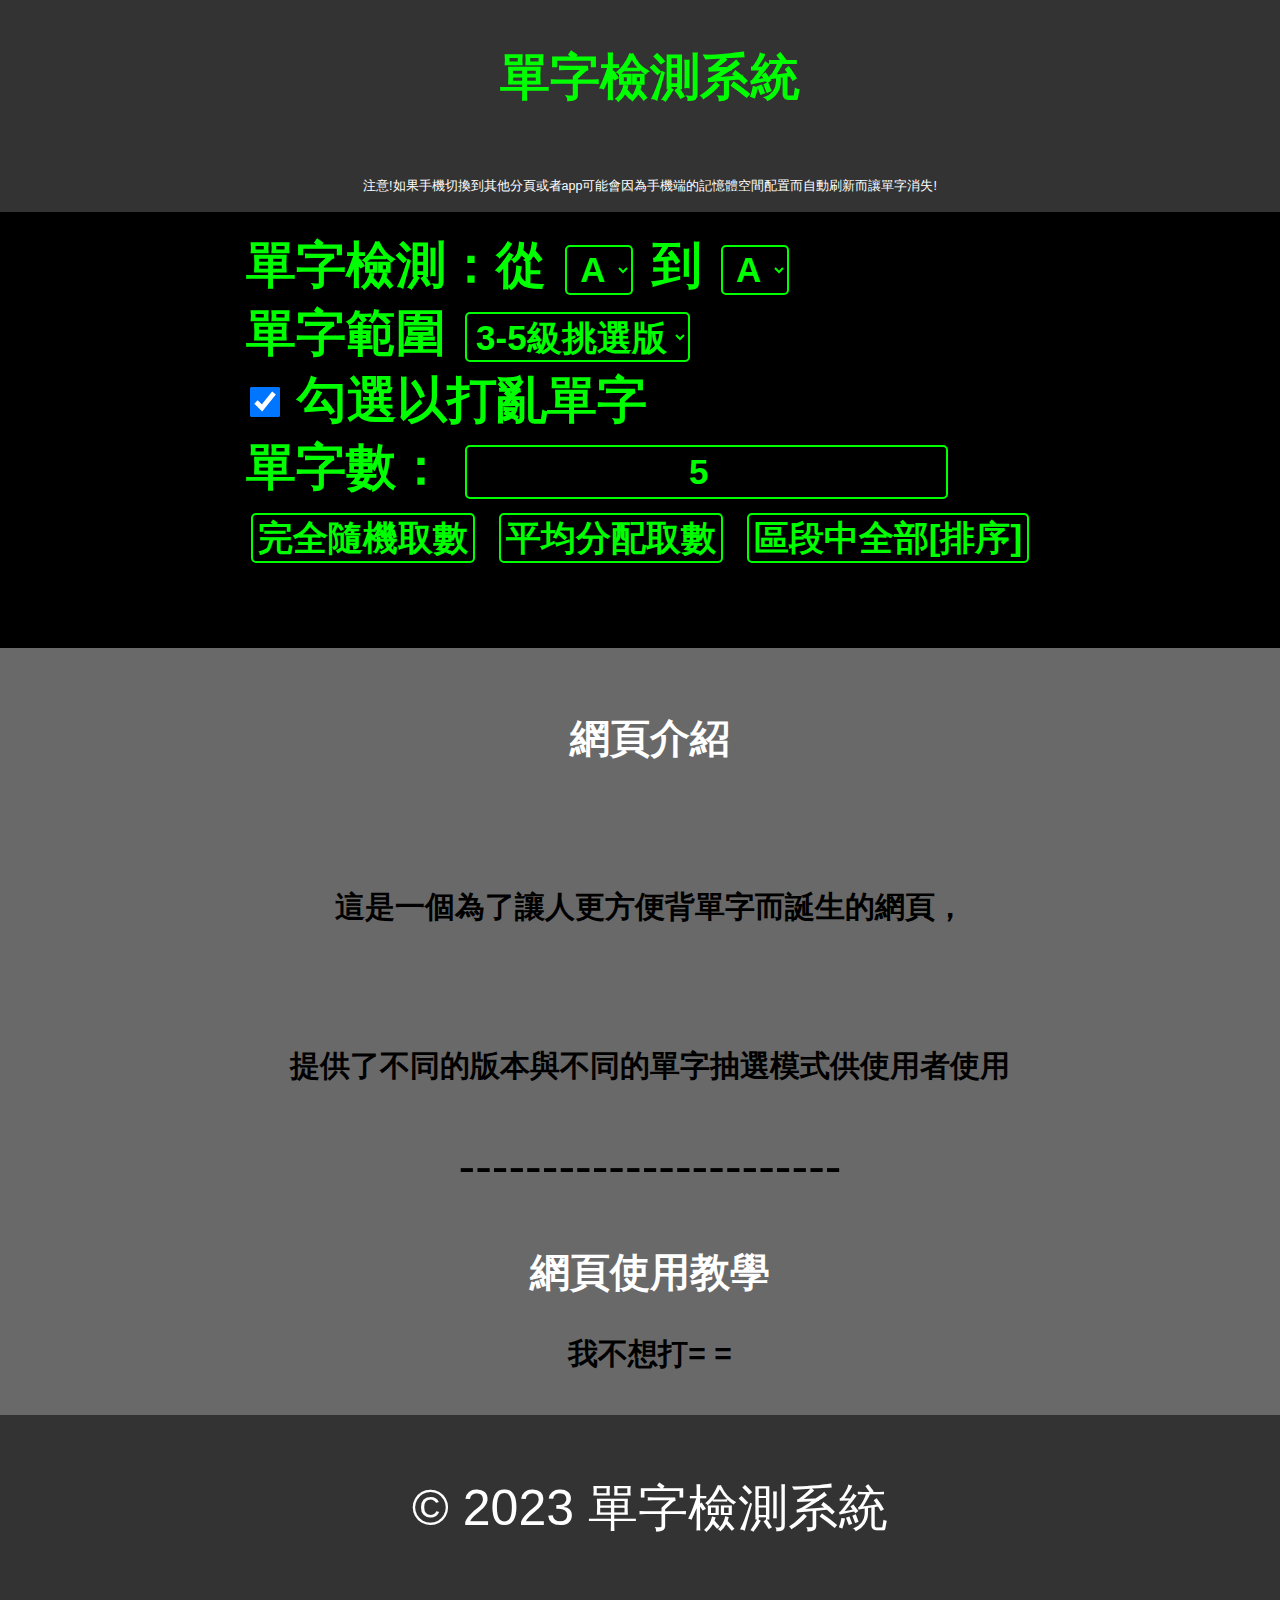
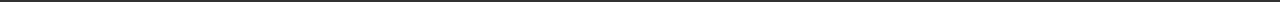
==== index.html @ 448c0d57 "localstorage" ====
<!DOCTYPE html>
<html>
  <head>
    <base target="_top">
    <link href="style.css" rel="stylesheet">
    <script src="js/scripts.js"></script>
    <!-- <script type="module" src="file:///D:/GitHub/memorize_voc/js/database.js" crossorigin="anonymous"></script> -->
    <script type="module" src="js/database.js"></script>
    <meta name="viewport" content="width=device-width, initial-scale=1.0">
    <meta charset="utf-8">
    <meta content="text/html;charset=utf-8" http-equiv="Content-Type">
    <meta content="utf-8" http-equiv="encoding">
    <link rel="icon" href="favicon.ico" type="image/x-icon">
  </head>
  <body onload="displayWords()">
    <div class="banner">
      <h1>單字檢測系統</h1>
      <span style="font-size: 25%; color: white;">注意!如果手機切換到其他分頁或者app可能會因為手機端的記憶體空間配置而自動刷新而讓單字消失!</span>
    </div>
    <div class="container">
      <div class="empty-div"></div>
      <form>
        <label for="startLetter">單字檢測：從</label>
        <select id="startLetter" name="startLetter" required>
          <option value="A" selected>A</option>
          <option value="B">B</option>
          <option value="C">C</option>
          <option value="D">D</option>
          <option value="E">E</option>
          <option value="F">F</option>
          <option value="G">G</option>
          <option value="H">H</option>
          <option value="I">I</option>
          <option value="J">J</option>
          <option value="K">K</option>
          <option value="L">L</option>
          <option value="M">M</option>
          <option value="N">N</option>
          <option value="O">O</option>
          <option value="P">P</option>
          <option value="Q">Q</option>
          <option value="R">R</option>
          <option value="S">S</option>
          <option value="T">T</option>
          <option value="U">U</option>
          <option value="V">V</option>
          <option value="W">W</option>
          <option value="X">X</option>
          <option value="Y">Y</option>
          <option value="Z">Z</option>
        </select>
        
        <label for="endLetter">到</label>
        <select id="endLetter" name="endLetter" required>
        </select><br>

        <label for="sheetName">單字範圍</label>
        <select id="sheetName" >
          <option value="3-5:chosen">3-5級挑選版</option>
          <option value="1-6:chosen">1-6級挑選版</option>
          <option value="5552:chosen">5552</option>
        </select><br>
        <div>
          <input type="checkbox" id="shuffle" name="shuffle" class="shuffle" style="height: 30px;width: 30px;" checked />
          <label for="shuffle">勾選以打亂單字</label>
        </div>
        <label for="numToPick">單字數：</label>
        <input type="number" id="numToPick" name="numToPick" required value="5"><br>
        
        <input type="button" value="完全隨機取數" onclick="pickWords()">
        <input type="button" value="平均分配取數" onclick="pickWords('pickAvg')">
        <input type="button" value="區段中全部[排序]" onclick="pickAllWords()">
      </form>
      <div class="empty-div"> </div>
    </div>
    <div class="container" style="justify-content: flex-start;">
      <div class="empty-div"> </div>
      <div id="outputDiv"></div>
      <div class="empty-div"> </div>
    </div>
    <div class="instructions">
      <div class="empty-div"> </div>
      <div class="instructions"></div>
        <h2>網頁介紹</h2>
        <br>
        <h3>這是一個為了讓人更方便背單字而誕生的網頁，</h3><br><h3>提供了不同的版本與不同的單字抽選模式供使用者使用</h3>
        <p>-----------------------</p>
        <h2>網頁使用教學</h2>
        <h3>我不想打= =</h3>
      </div>
      <div class="empty-div"></div>
    </div>
    <div class="footer">
      <p>&copy; 2023 單字檢測系統</p>
    </div>

  </body>
</html>
---- style.css ----
/* 基本樣式 */
body {
    background-color: #000; /* 黑色背景 */
    color: #00FF00; /* 深綠色文字 */
    font-family: Arial, sans-serif; /* 使用Arial字體，sans-serif作為備用字體 */
    margin: 0;
    padding: 0;
    justify-content: center;
    align-items: center;
    min-height: 100vh;
}

/* 響應式設計 */
@media screen and (min-width: 768px) {
    body {
        font-size: 50px; /* 使用相對大小，而不是固定像素大小 */
    }
    h1 {
        font-size: 50px; /* 調整標題字體大小 */
    }
    h2{
        font-size: 40px;
    }
    h3{
        font-size: 30px;
    }

    select, input[type="number"], input[type="button"] {
        padding: 15px;
        height: 50px;
        font-size: 35px; /* 设置字体大小 */
        margin: 10px; /* 设置外边距 */
        font-weight: bold; /* 设置文本粗细 */
        text-align: center;
    }
}

/* 其他樣式 */
h1 {
    color: #00FF00; /* 標題文字為深綠色 */
    text-align: center; /* 文字置中 */
    font-weight: bold;
}
/* 新增橫幅的樣式 */
.banner {
    background-color: #333; /* 橫幅背景色 */
    color: #fff; /* 橫幅文字顏色 */
    padding: 10px; /* 橫幅內邊距 */
    text-align: center; /* 文字居中 */
    width: 100%;
}
h3{
    color: #000000; /* 標題文字為深綠色 */
    text-align: center; /* 文字置中 */
    font-weight: bold;
}

/* instruction */
.instructions {
    background-color: #696969; /* 頁尾背景色 */
    color: #000000; /* 頁尾文字顏色 */
    padding: 10px; /* 頁尾內邊距 */
    text-align: center; /* 文字居中 */
    font-size: 14;
    width: 100%;
    flex-direction: row;
    align-items: flex-start;
    justify-content: space-between;
}
/* 新增頁尾的樣式 */
.footer {
    background-color: #333; /* 頁尾背景色 */
    color: #fff; /* 頁尾文字顏色 */
    padding: 10px; /* 頁尾內邊距 */
    text-align: center; /* 文字居中 */
    font-size: 10;
    width: 100%;
}
form {
    margin: 20px; /* 距離外容器的邊距 */
}

label {
    color: #00FF00; /* 標籤文字為深綠色 */
    font-weight: bold;
}

select, input[type="number"], input[type="button"] {
    background-color: #000; /* 背景色為黑色 */
    color: #00FF00; /* 文字顏色為深綠色 */
    border: 2px solid #00FF00; /* 邊框為深綠色實線 */
    border-radius: 5px; /* 圓角邊框 */
    padding: 5px; /* 內邊距 */
    margin: 5px; /* 外邊距 */
    text-align: center;
    padding-top: 0;
    padding-bottom: 0;
    width:fit-content;
}

h2 {
    color:#ffffff;
    text-align: center;
}


select:focus, input[type="number"]:focus {
    border-color: #00FFFF; /* 聚焦時邊框顏色為淺綠色 */
}

#outputDiv {
    background-color: #000; /* 輸出區域背景為黑色 */
    color: #00FF00; /* 輸出文字顏色為深綠色 */
    margin: 20px; /* 外邊距 */
    padding: 10px; /* 內邊距 */
    width: 60%;
}

ul {
    list-style-type: none; /* 隱藏列表樣式 */
    padding: 0;
}

li {
    margin: 5px 0; /* 調整列表項目的外邊距 */
}
.container {
    display: flex;
    flex-direction: row;
    align-items: flex-start;
    justify-content: space-between;
    
}

.form-output {
    display: row;
    flex-direction: column;
    align-items: flex-start;
    justify-content: center;
}

.empty-div {
    background-color: #a6a6a6; /* 輸出區域背景為黑色 */
    width:13% ;
    height: 100%;
    display: flex;
    flex-direction: row;
    align-items: flex-start;
    justify-content: space-between;
}

.ranking {
    width: 25px; /* 設定 ranking 的寬度 */
    text-align: right; /* 將文字靠右對齊 */
}



@font-face {
    font-family:"PHONETIC";
    src:
        url('fonts/PHONETIC.TTF')format("truetype");
    src:
        url('fonts/PHONETIC.woff')format("woff");
}

span{
    font-size: 25%;
    color:white;
}
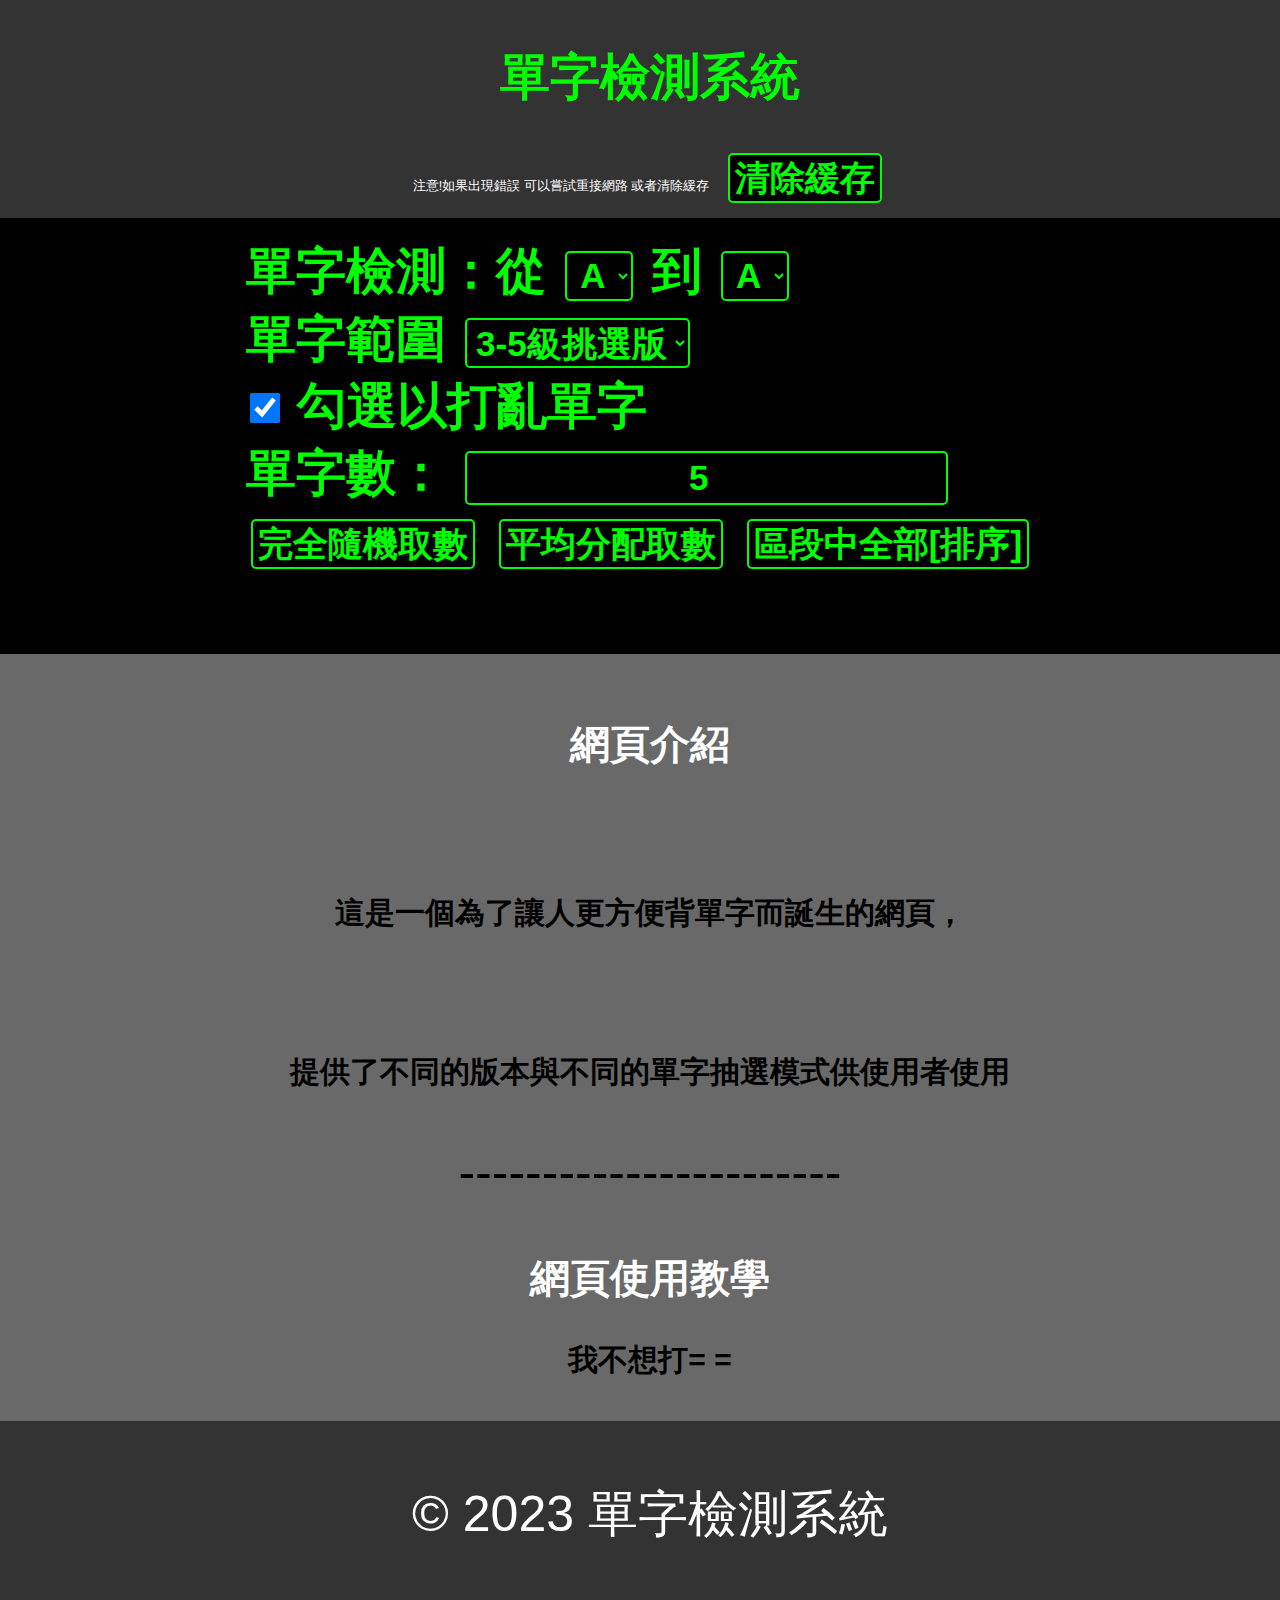
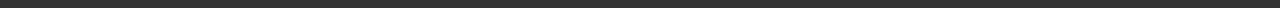
==== commit f7f78e73: "localstorage" ====
--- a/index.html
+++ b/index.html
@@ -15,7 +15,8 @@
   <body onload="displayWords()">
     <div class="banner">
       <h1>單字檢測系統</h1>
-      <span style="font-size: 25%; color: white;">注意!如果手機切換到其他分頁或者app可能會因為手機端的記憶體空間配置而自動刷新而讓單字消失!</span>
+      <span style="font-size: 25%; color: white;">注意!如果出現錯誤 可以嘗試重接網路 或者清除緩存</span>
+      <input type="button" value="清除緩存" onclick="localStorage.clear()"></input>
     </div>
     <div class="container">
       <div class="empty-div"></div>
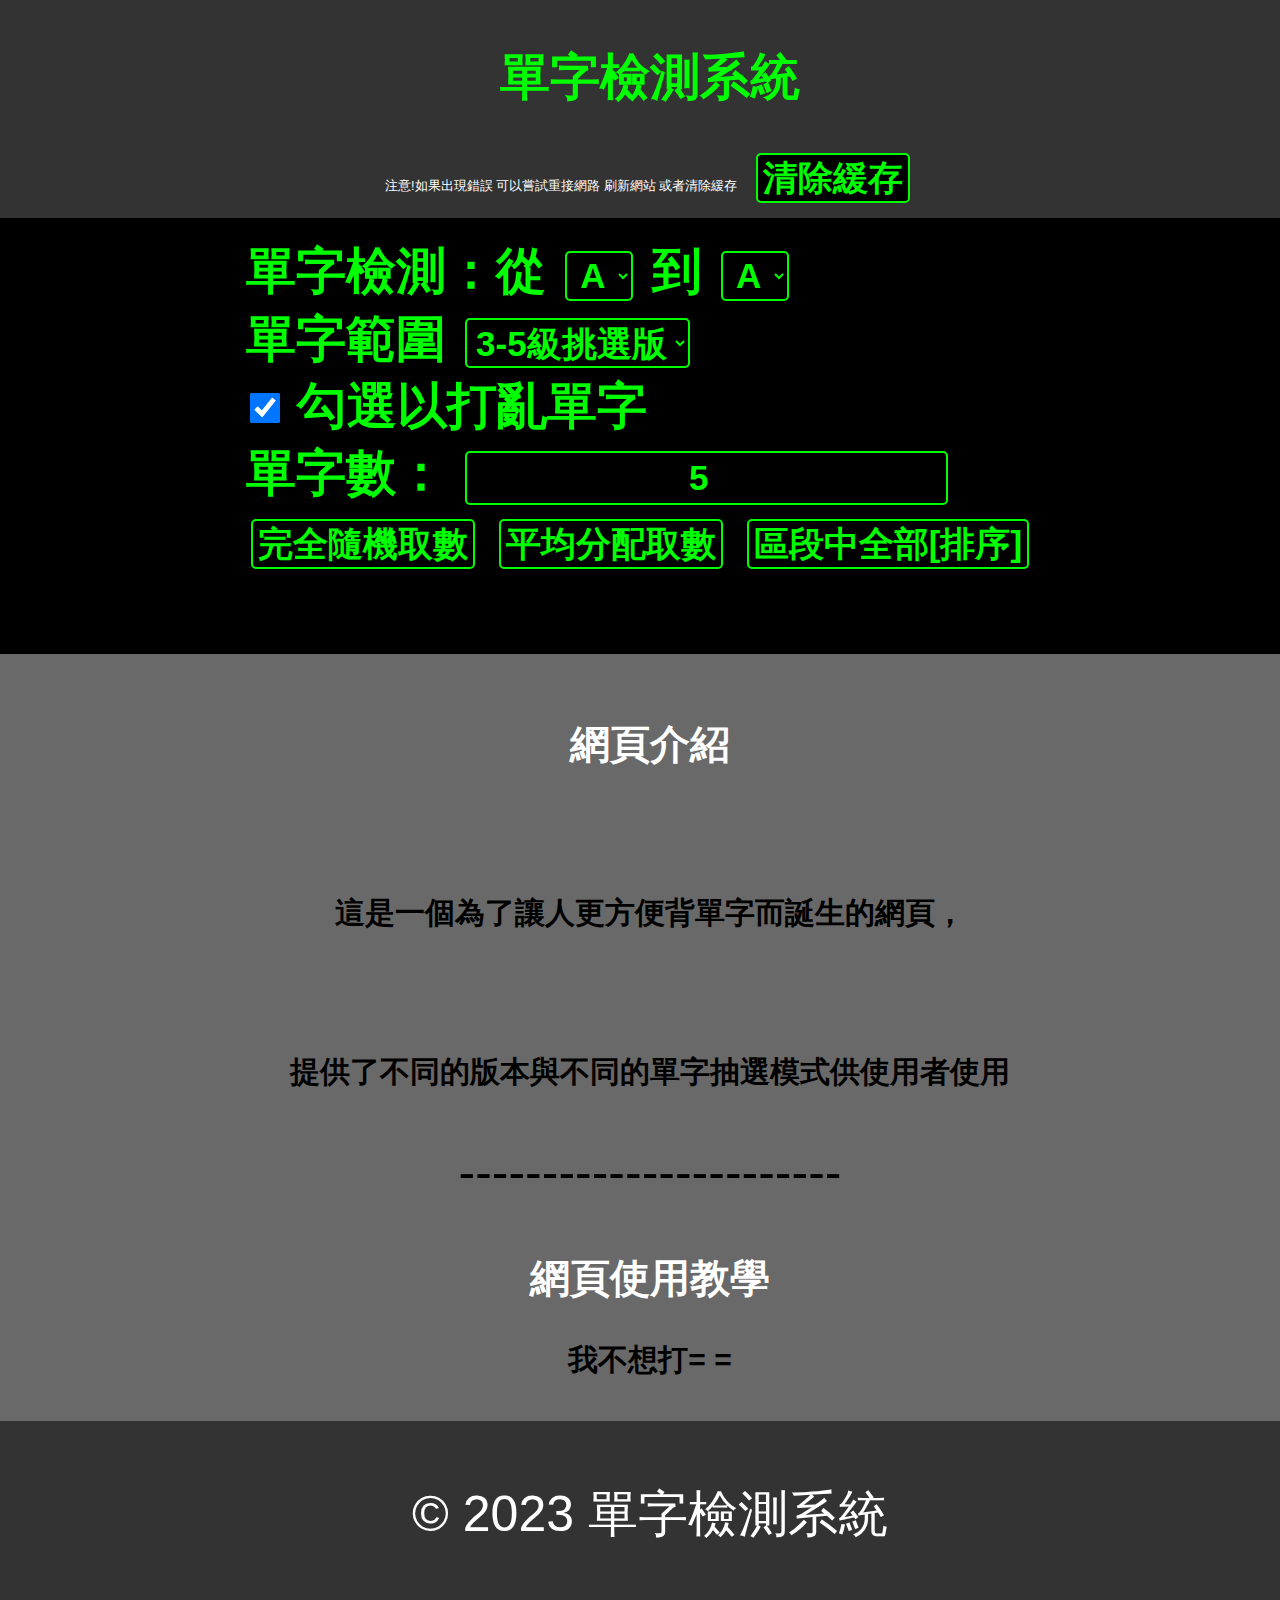
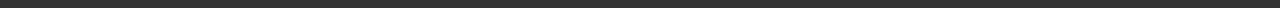
==== commit ef2c818d: "notImportant" ====
--- a/index.html
+++ b/index.html
@@ -15,7 +15,7 @@
   <body onload="displayWords()">
     <div class="banner">
       <h1>單字檢測系統</h1>
-      <span style="font-size: 25%; color: white;">注意!如果出現錯誤 可以嘗試重接網路 或者清除緩存</span>
+      <span style="font-size: 25%; color: white;">注意!如果出現錯誤 可以嘗試重接網路 刷新網站 或者清除緩存</span>
       <input type="button" value="清除緩存" onclick="localStorage.clear()"></input>
     </div>
     <div class="container">
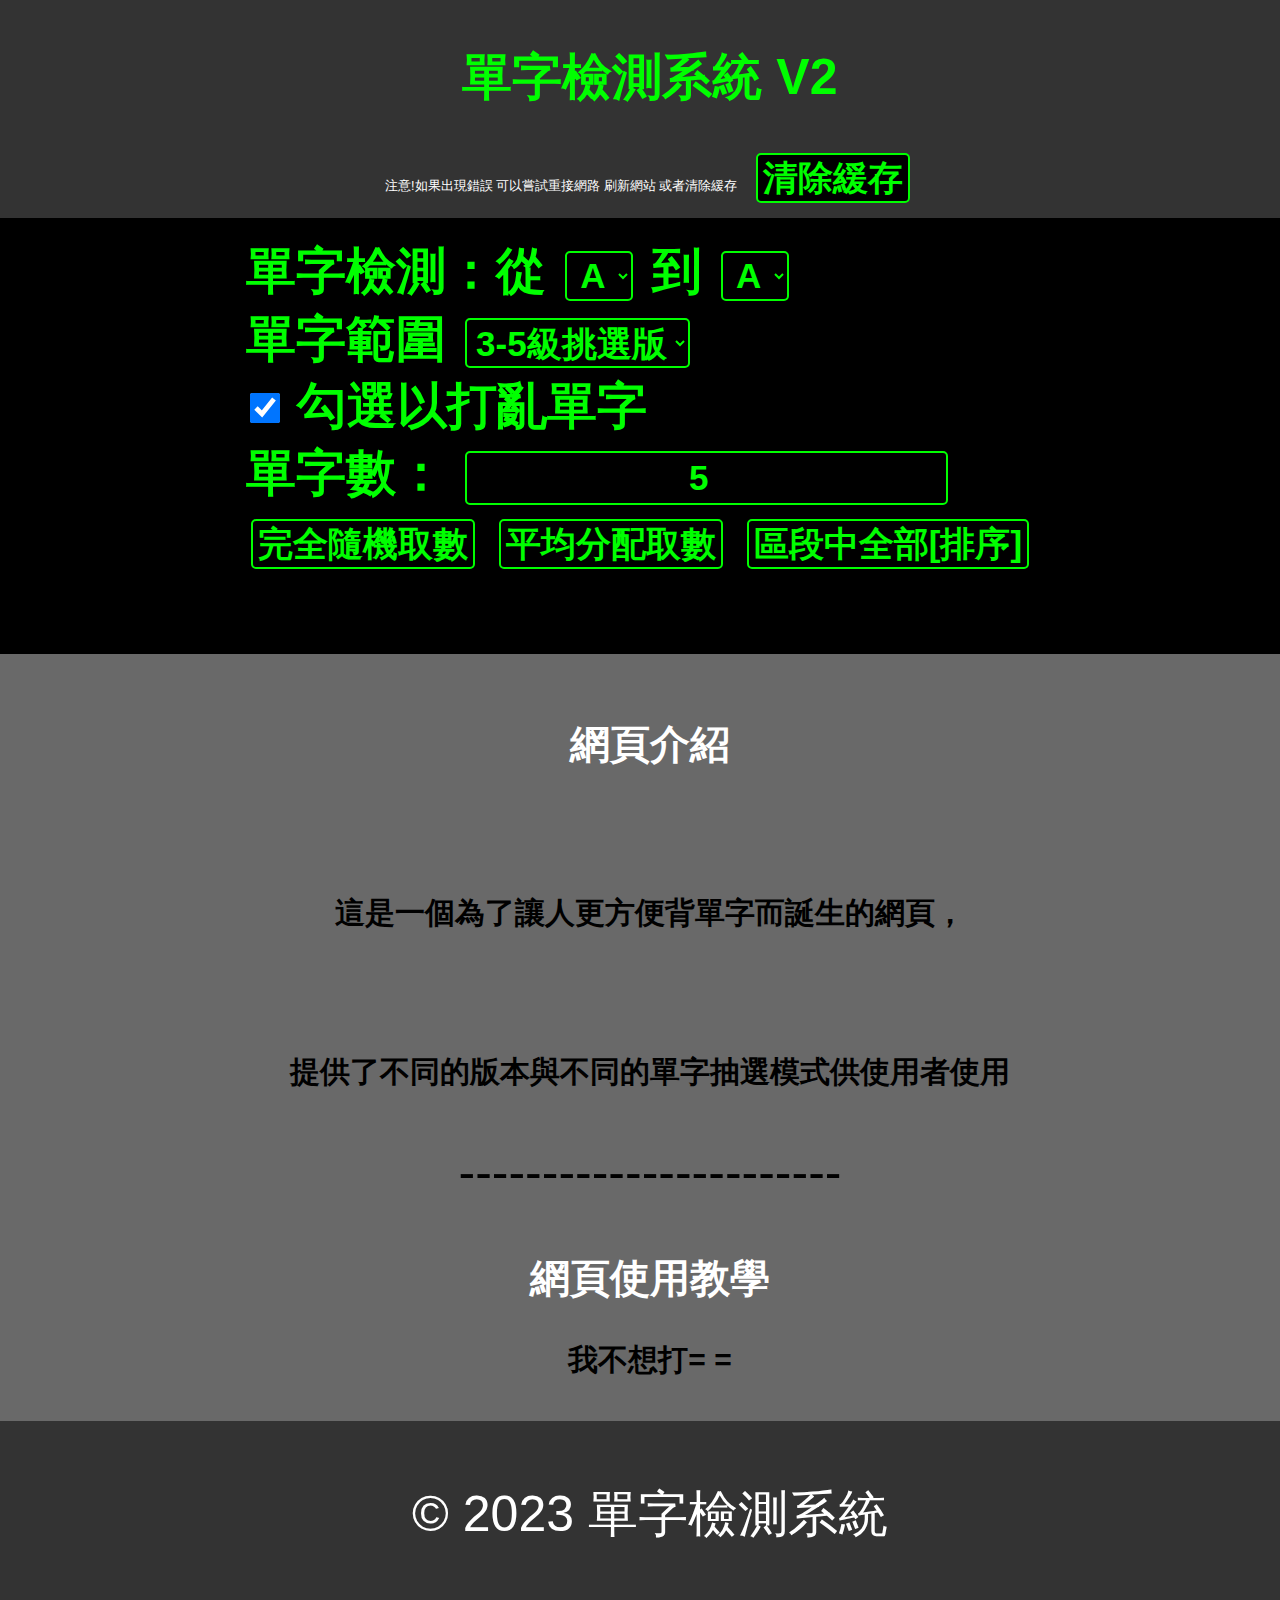
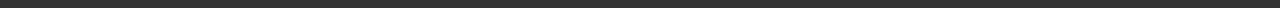
==== commit f85c0f22: "notImportant" ====
--- a/index.html
+++ b/index.html
@@ -14,7 +14,7 @@
   </head>
   <body onload="displayWords()">
     <div class="banner">
-      <h1>單字檢測系統</h1>
+      <h1>單字檢測系統 V2</h1>
       <span style="font-size: 25%; color: white;">注意!如果出現錯誤 可以嘗試重接網路 刷新網站 或者清除緩存</span>
       <input type="button" value="清除緩存" onclick="localStorage.clear()"></input>
     </div>
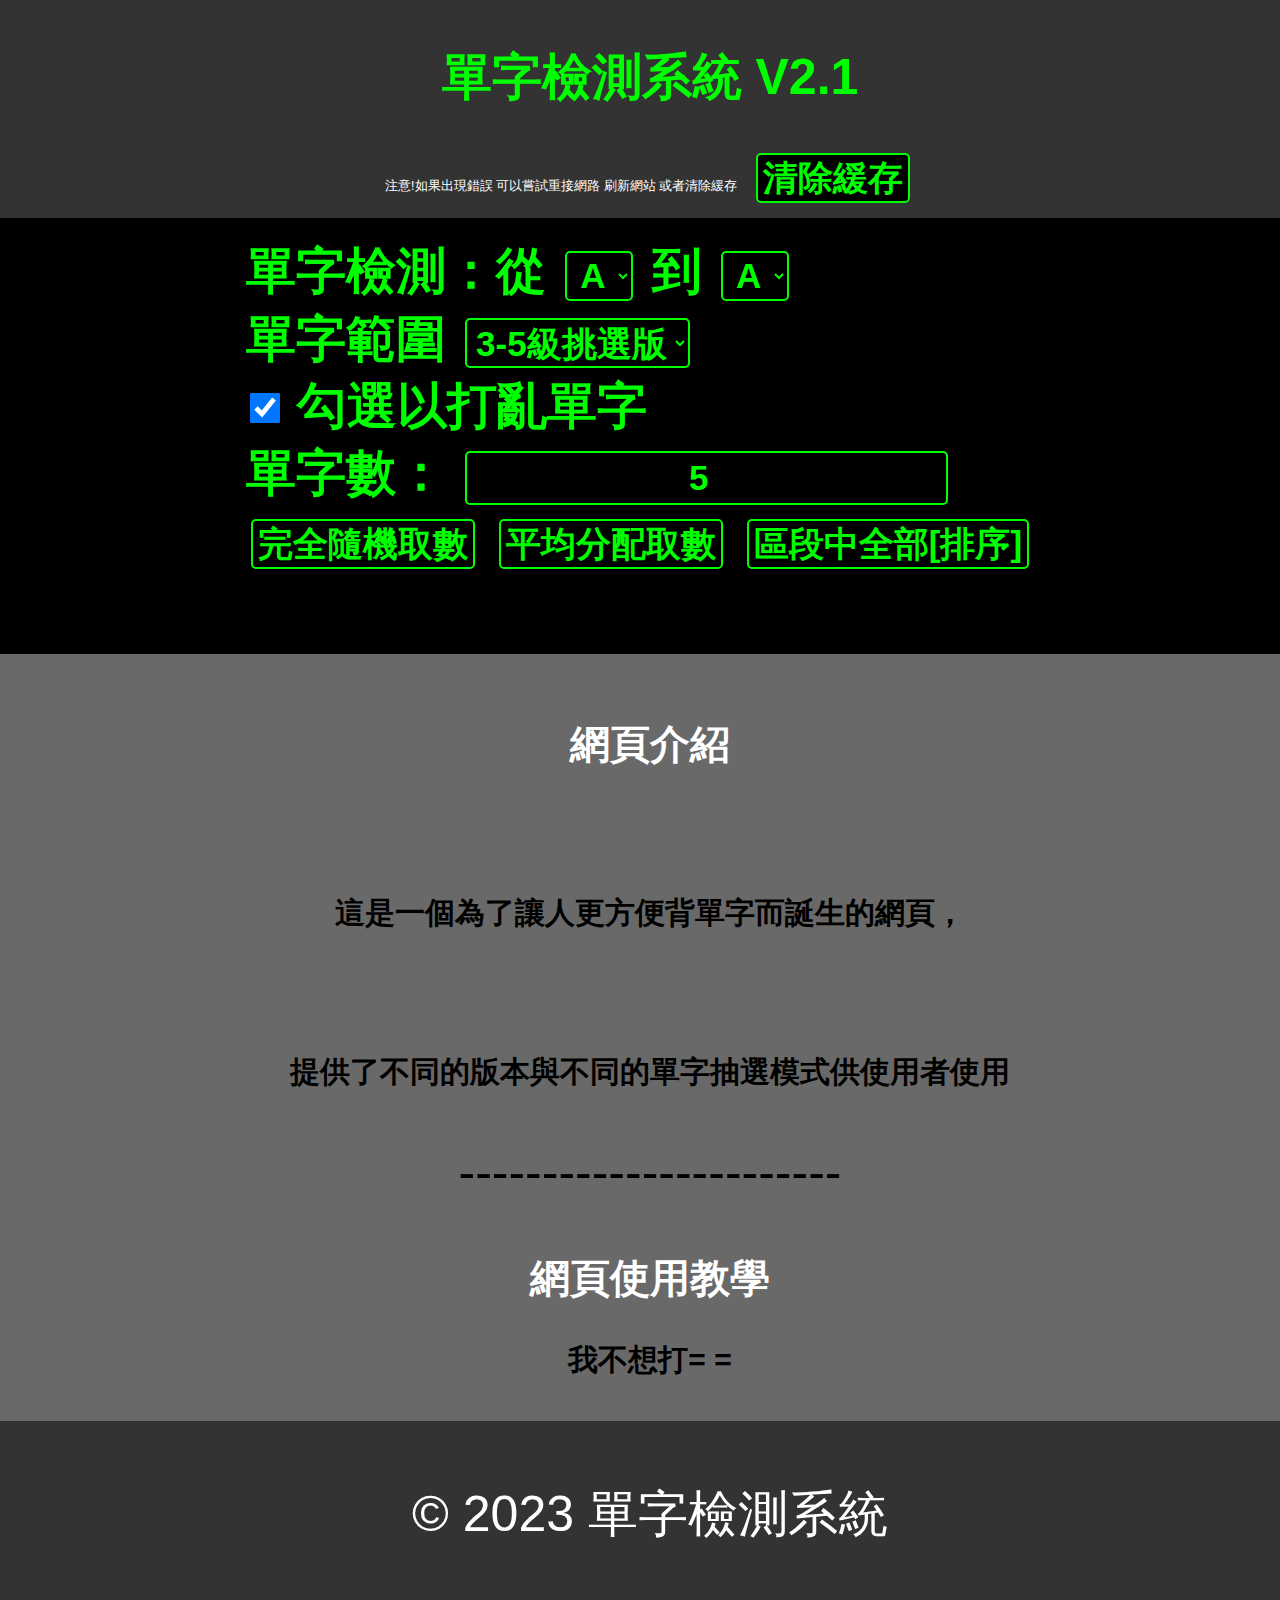
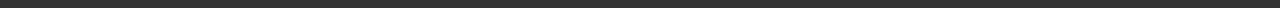
==== commit aed8aad0: "localstorage-hightlight" ====
--- a/index.html
+++ b/index.html
@@ -14,7 +14,7 @@
   </head>
   <body onload="displayWords()">
     <div class="banner">
-      <h1>單字檢測系統 V2</h1>
+      <h1>單字檢測系統 V2.1</h1>
       <span style="font-size: 25%; color: white;">注意!如果出現錯誤 可以嘗試重接網路 刷新網站 或者清除緩存</span>
       <input type="button" value="清除緩存" onclick="localStorage.clear()"></input>
     </div>
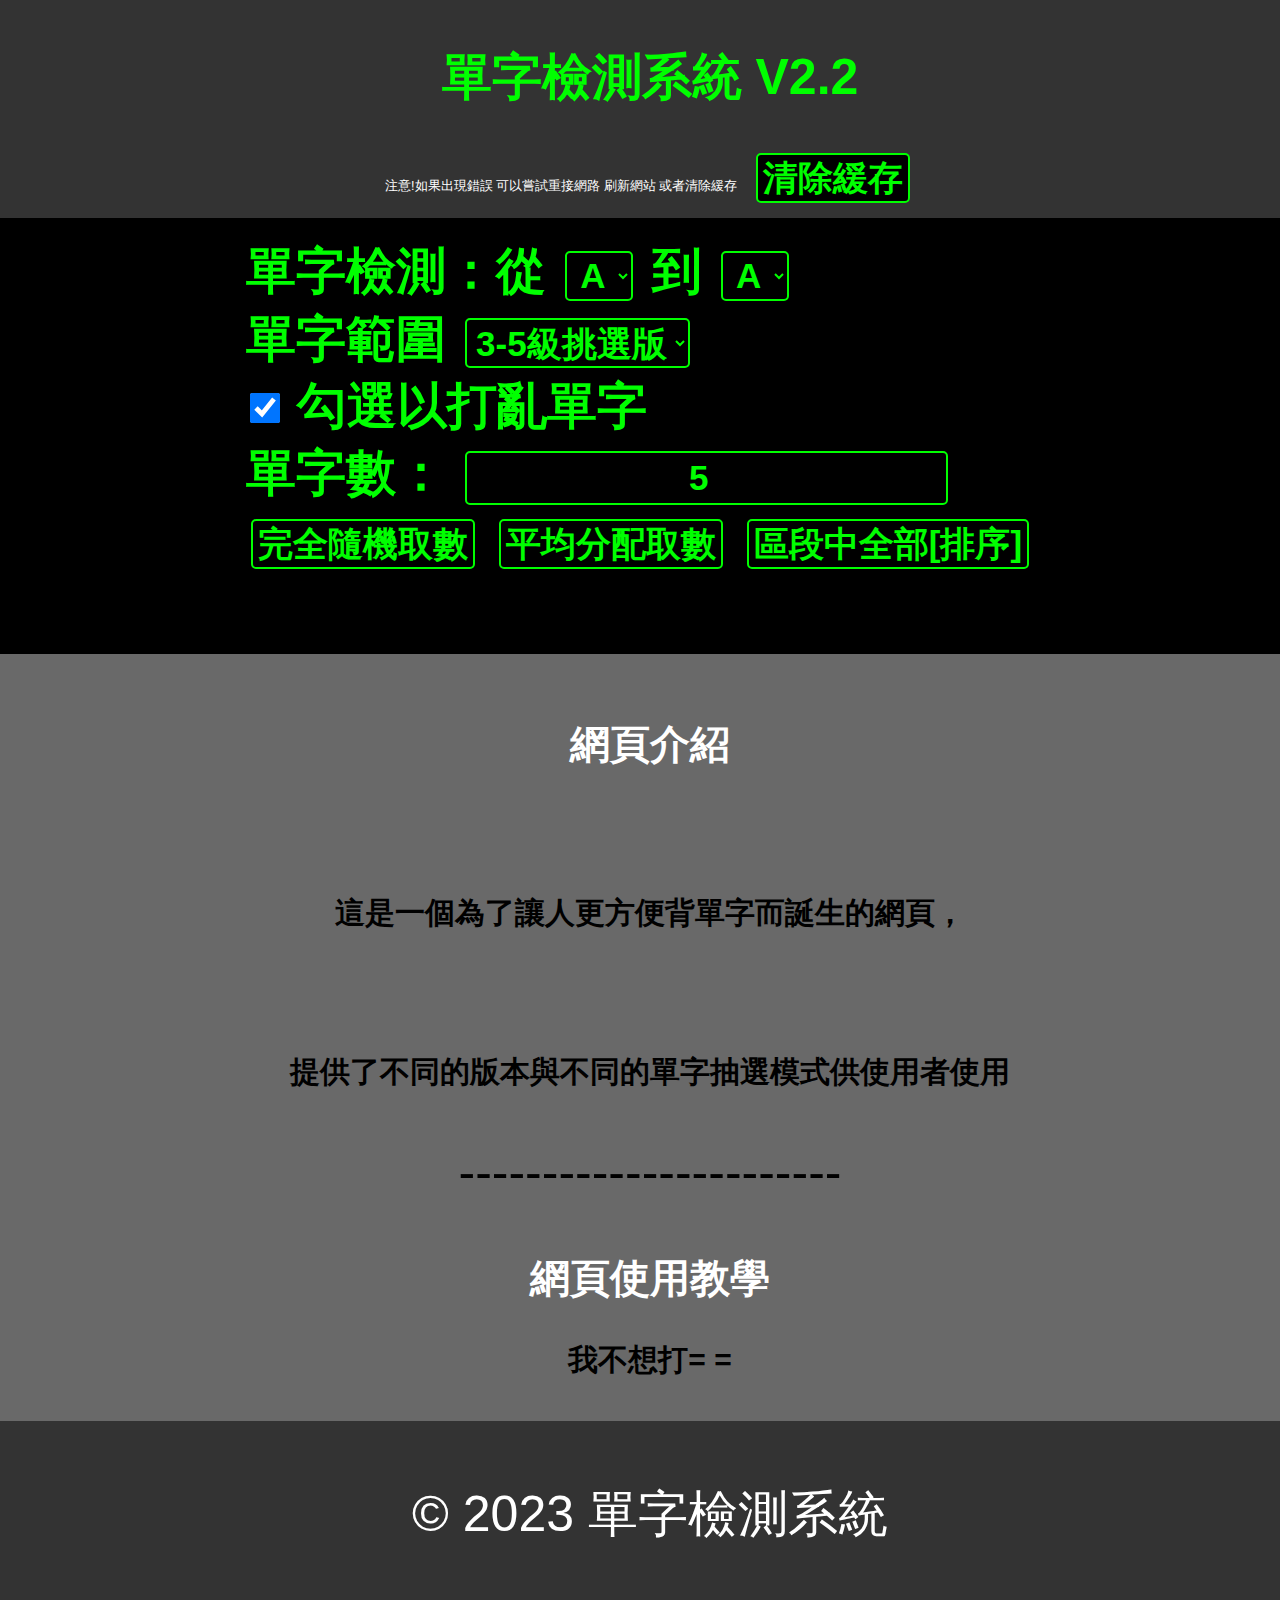
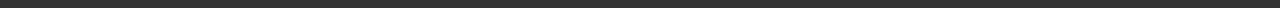
==== commit fca717b4: "localStorage-ch" ====
--- a/index.html
+++ b/index.html
@@ -14,7 +14,7 @@
   </head>
   <body onload="displayWords()">
     <div class="banner">
-      <h1>單字檢測系統 V2.1</h1>
+      <h1>單字檢測系統 V2.2</h1>
       <span style="font-size: 25%; color: white;">注意!如果出現錯誤 可以嘗試重接網路 刷新網站 或者清除緩存</span>
       <input type="button" value="清除緩存" onclick="localStorage.clear()"></input>
     </div>
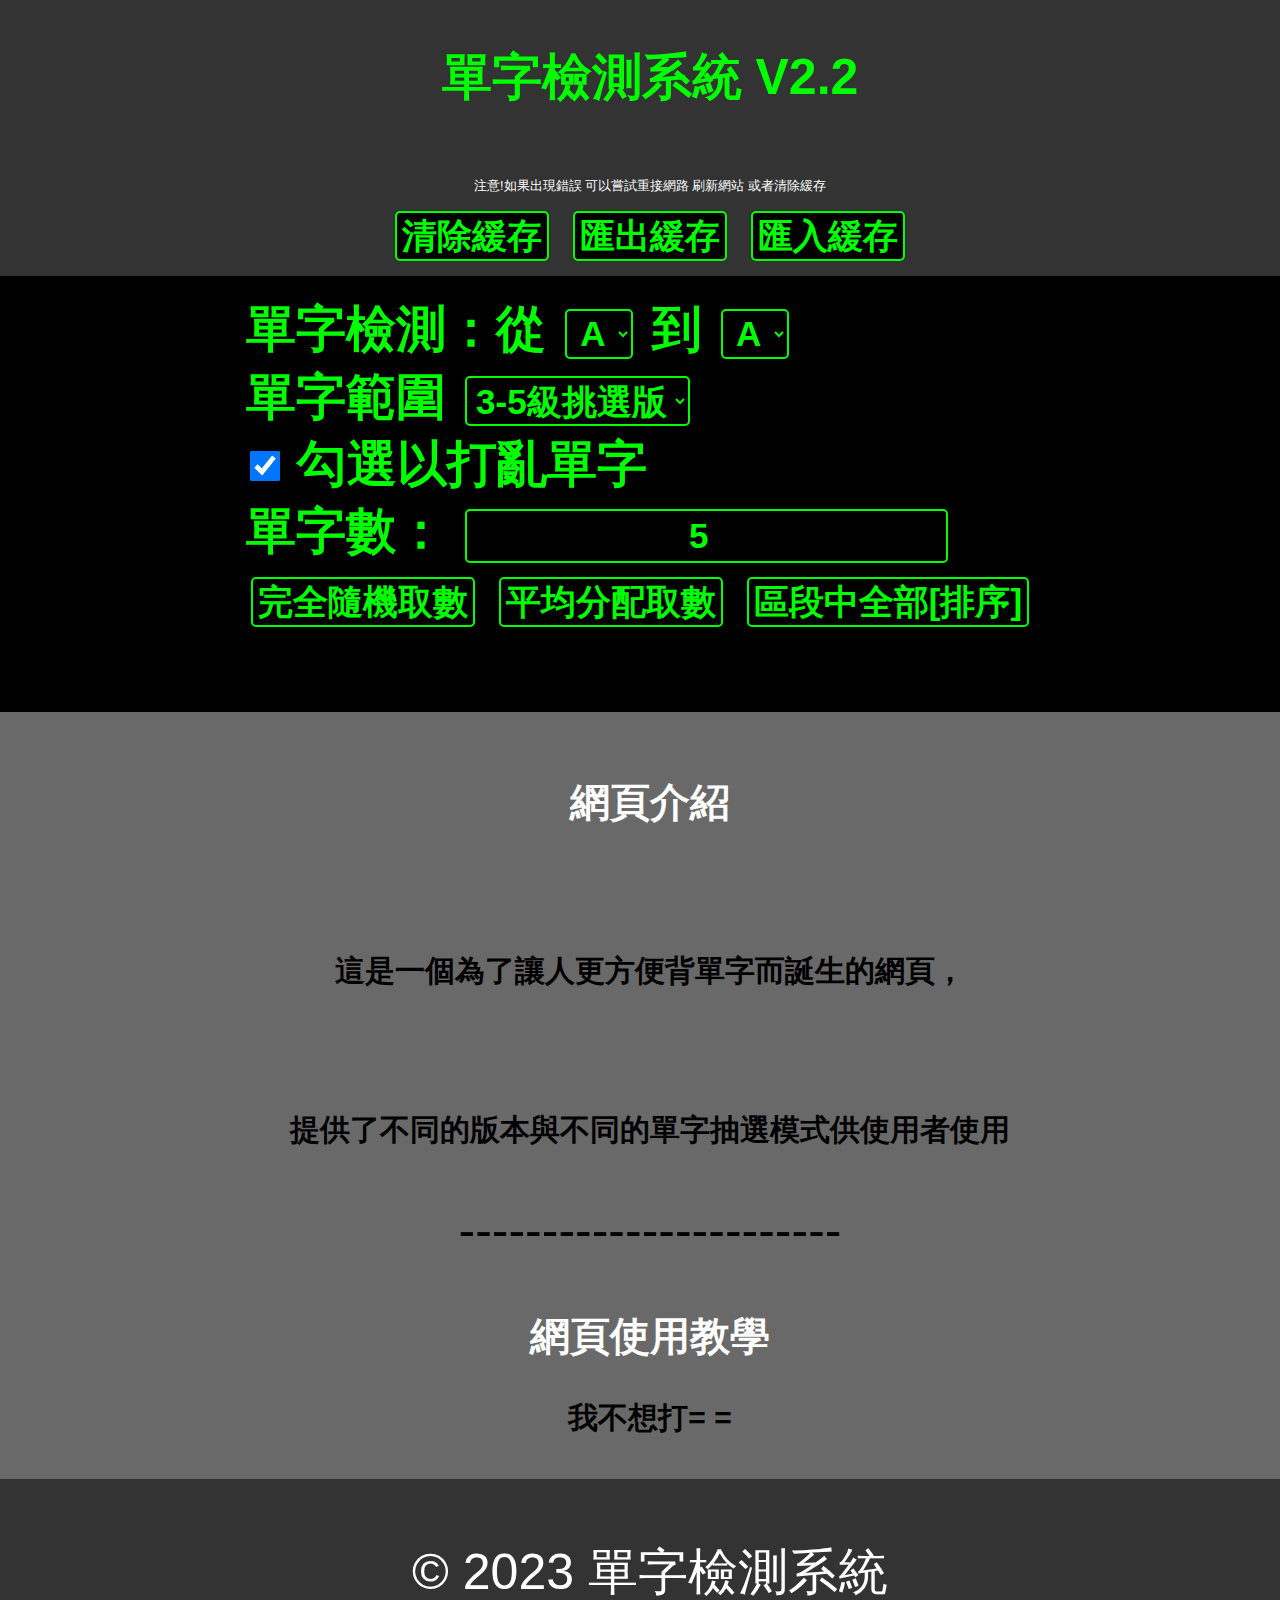
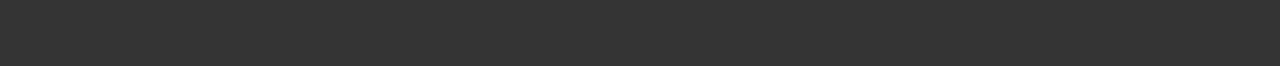
==== commit fd62bca4: "fix copy issue" ====
--- a/index.html
+++ b/index.html
@@ -16,7 +16,10 @@
     <div class="banner">
       <h1>單字檢測系統 V2.2</h1>
       <span style="font-size: 25%; color: white;">注意!如果出現錯誤 可以嘗試重接網路 刷新網站 或者清除緩存</span>
+      <br>
       <input type="button" value="清除緩存" onclick="localStorage.clear()"></input>
+      <input type="button" value="匯出緩存" onclick="export_localStorage()"></input>
+      <input type="button" value="匯入緩存" onclick="import_localStorage()"></input>
     </div>
     <div class="container">
       <div class="empty-div"></div>
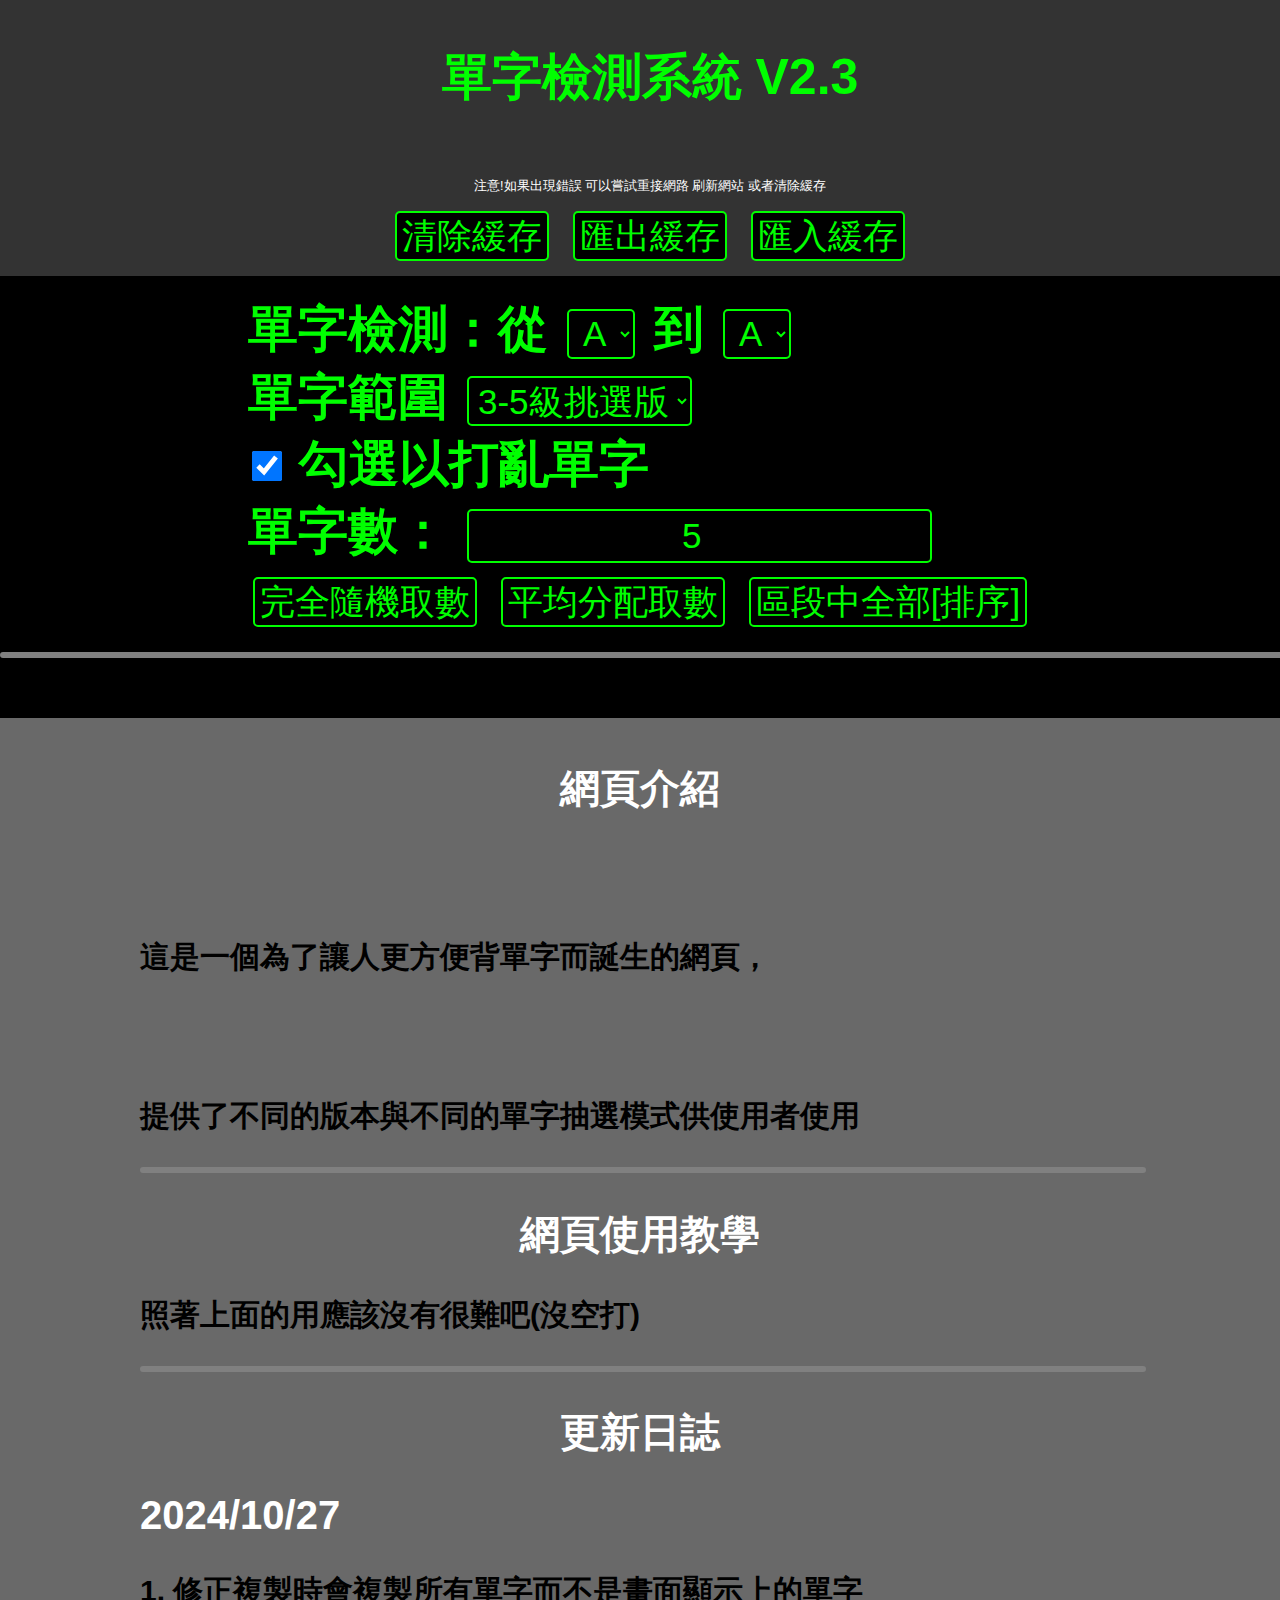
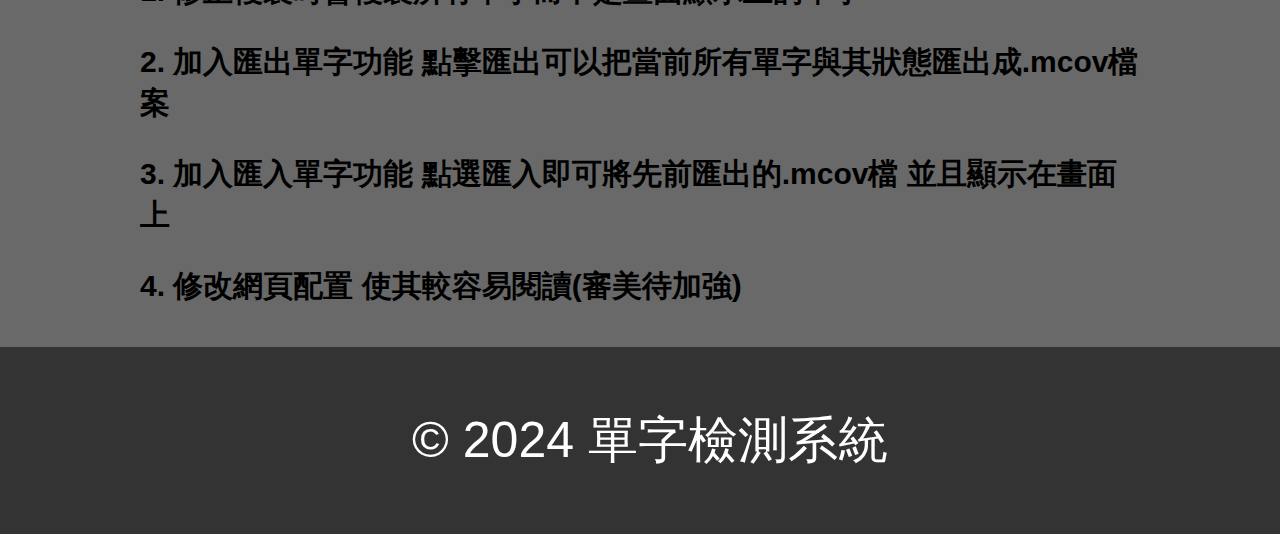
==== commit 0cdc49a2: "enable import and export wordfile(localStorage) and fix webpage structure" ====
--- a/index.html
+++ b/index.html
@@ -4,6 +4,11 @@
     <base target="_top">
     <link href="style.css" rel="stylesheet">
     <script src="js/scripts.js"></script>
+    <script
+      src="https://code.jquery.com/jquery-3.7.1.min.js"
+      integrity="sha256-/JqT3SQfawRcv/BIHPThkBvs0OEvtFFmqPF/lYI/Cxo="
+      crossorigin="anonymous">
+    </script>
     <!-- <script type="module" src="file:///D:/GitHub/memorize_voc/js/database.js" crossorigin="anonymous"></script> -->
     <script type="module" src="js/database.js"></script>
     <meta name="viewport" content="width=device-width, initial-scale=1.0">
@@ -14,14 +19,15 @@
   </head>
   <body onload="displayWords()">
     <div class="banner">
-      <h1>單字檢測系統 V2.2</h1>
+      <h1>單字檢測系統 V2.3</h1>
       <span style="font-size: 25%; color: white;">注意!如果出現錯誤 可以嘗試重接網路 刷新網站 或者清除緩存</span>
       <br>
       <input type="button" value="清除緩存" onclick="localStorage.clear()"></input>
       <input type="button" value="匯出緩存" onclick="export_localStorage()"></input>
-      <input type="button" value="匯入緩存" onclick="import_localStorage()"></input>
+      <input id="mywords_upload" type="file" accept=".mvoc" onchange="import_localStorage(this.files[0])"></input>
+      <input type="button" for="mywords_upload" class="uploadStyle" value="匯入緩存" onclick="return $(mywords_upload).click()"></input>
     </div>
-    <div class="container">
+    <div class="section">
       <div class="empty-div"></div>
       <form>
         <label for="startLetter">單字檢測：從</label>
@@ -77,25 +83,41 @@
       </form>
       <div class="empty-div"> </div>
     </div>
-    <div class="container" style="justify-content: flex-start;">
+    <center><hr></center>
+    <div class="section">
+      
+      <!-- <div class="container" style="justify-content: flex-start;"> -->
       <div class="empty-div"> </div>
       <div id="outputDiv"></div>
       <div class="empty-div"> </div>
+      <!-- </div> -->
     </div>
-    <div class="instructions">
-      <div class="empty-div"> </div>
-      <div class="instructions"></div>
-        <h2>網頁介紹</h2>
-        <br>
-        <h3>這是一個為了讓人更方便背單字而誕生的網頁，</h3><br><h3>提供了不同的版本與不同的單字抽選模式供使用者使用</h3>
-        <p>-----------------------</p>
-        <h2>網頁使用教學</h2>
-        <h3>我不想打= =</h3>
+    <div style="background-color: #696969;">
+      <div class="section">
+        <div class="empty-div"> </div>
+        <div class="instructions">
+          <div>
+            <h2>網頁介紹</h2>
+            <br>
+            <h3>這是一個為了讓人更方便背單字而誕生的網頁，</h3><br><h3>提供了不同的版本與不同的單字抽選模式供使用者使用</h3>
+            <hr>
+            <h2>網頁使用教學</h2>
+            <h3>照著上面的用應該沒有很難吧(沒空打)</h3>
+            <hr>
+            <h2>更新日誌</h2>
+            <h2 class="update-time">2024/10/27</h2>
+            <h3>1. 修正複製時會複製所有單字而不是畫面顯示上的單字</h3>
+            <h3>2. 加入匯出單字功能 點擊匯出可以把當前所有單字與其狀態匯出成.mcov檔案</h3>
+            <h3>3. 加入匯入單字功能 點選匯入即可將先前匯出的.mcov檔 並且顯示在畫面上</h3>
+            <h3>4. 修改網頁配置 使其較容易閱讀(審美待加強)</h3>
+          </div>
+        </div>
+        <div class="empty-div"></div>
       </div>
-      <div class="empty-div"></div>
+      
     </div>
     <div class="footer">
-      <p>&copy; 2023 單字檢測系統</p>
+      <p>&copy; 2024 單字檢測系統</p>
     </div>
 
   </body>
--- a/style.css
+++ b/style.css
@@ -1,6 +1,7 @@
 /* 基本樣式 */
-body {
-    background-color: #000; /* 黑色背景 */
+body 
+{
+    background-color: #000; 黑色背景
     color: #00FF00; /* 深綠色文字 */
     font-family: Arial, sans-serif; /* 使用Arial字體，sans-serif作為備用字體 */
     margin: 0;
@@ -25,12 +26,13 @@
         font-size: 30px;
     }
 
-    select, input[type="number"], input[type="button"] {
+    select, input[type="number"], input[type="button"], .uploadStyle
+    {
         padding: 15px;
         height: 50px;
         font-size: 35px; /* 设置字体大小 */
         margin: 10px; /* 设置外边距 */
-        font-weight: bold; /* 设置文本粗细 */
+        font-weight: lighter; /* 设置文本粗细 */
         text-align: center;
     }
 }
@@ -38,7 +40,7 @@
 /* 其他樣式 */
 h1 {
     color: #00FF00; /* 標題文字為深綠色 */
-    text-align: center; /* 文字置中 */
+    /* text-align: center; 文字置中 */
     font-weight: bold;
 }
 /* 新增橫幅的樣式 */
@@ -51,8 +53,18 @@
 }
 h3{
     color: #000000; /* 標題文字為深綠色 */
-    text-align: center; /* 文字置中 */
+    /* text-align: center; 文字置中 */
     font-weight: bold;
+}
+
+hr
+{
+    width: 100%;
+    border: 3px solid;
+    border-radius: 10px;
+    margin: 0;
+    align: center;
+    
 }
 
 /* instruction */
@@ -60,12 +72,19 @@
     background-color: #696969; /* 頁尾背景色 */
     color: #000000; /* 頁尾文字顏色 */
     padding: 10px; /* 頁尾內邊距 */
-    text-align: center; /* 文字居中 */
+    text-align: left; /* 文字居中 */
     font-size: 14;
     width: 100%;
-    flex-direction: row;
-    align-items: flex-start;
-    justify-content: space-between;
+    display: flex;
+    flex-direction: column;
+    align-items: center;
+    justify-content: space-between;
+    margin: 0;
+}
+.update-time
+{
+    color:#fff;
+    text-align: left;
 }
 /* 新增頁尾的樣式 */
 .footer {
@@ -85,7 +104,7 @@
     font-weight: bold;
 }
 
-select, input[type="number"], input[type="button"] {
+select, input[type="number"], input[type="button"], .uploadStyle {
     background-color: #000; /* 背景色為黑色 */
     color: #00FF00; /* 文字顏色為深綠色 */
     border: 2px solid #00FF00; /* 邊框為深綠色實線 */
@@ -154,7 +173,13 @@
     text-align: right; /* 將文字靠右對齊 */
 }
 
-
+.section
+{
+    display: flex;
+    flex-direction: row;
+    align-items: center;
+    justify-content: space-between;
+}
 
 @font-face {
     font-family:"PHONETIC";
@@ -167,4 +192,9 @@
 span{
     font-size: 25%;
     color:white;
-}+}
+
+input[type="file"]
+{
+    display: none;
+}
